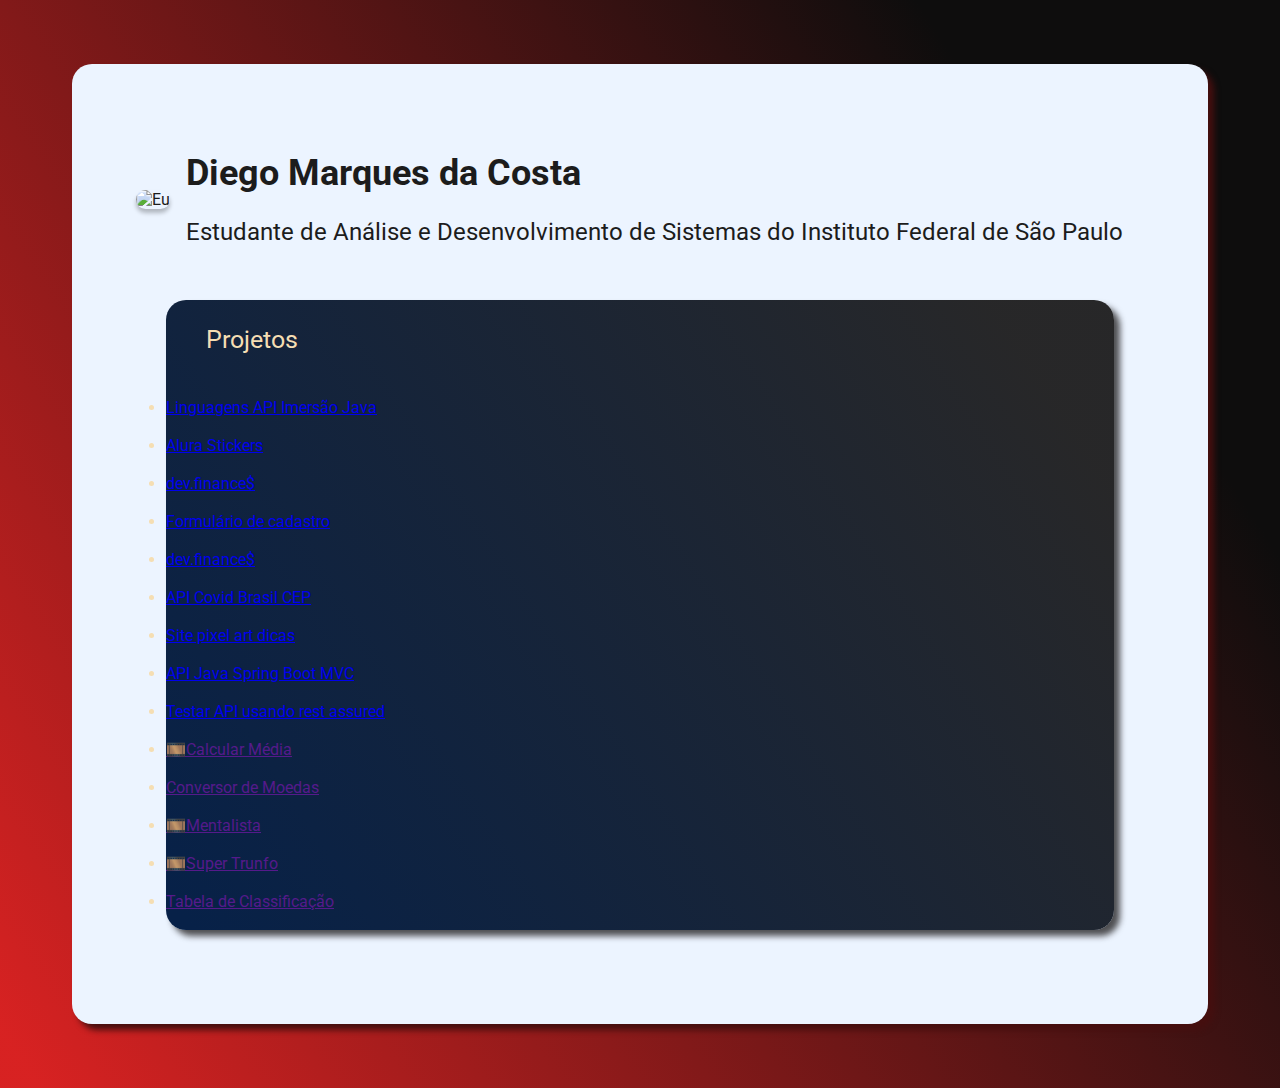
==== Portfólio/index.html @ 10d5497f "first commit" ====
<!DOCTYPE html>
<html lang="en">
<head>
    <meta charset="UTF-8">
    <meta http-equiv="X-UA-Compatible" content="IE=edge">
    <meta name="viewport" content="width=device-width, initial-scale=1.0">
    <link rel="stylesheet" href="style.css">
    <title>Diego Marques da Costa</title>
</head>
<body>
    <div class="container">
        <header class="perfil">
            <img class="perfil-foto" src="https://media-exp1.licdn.com/dms/image/C4D03AQFu1Iyw-JPT3g/profile-displayphoto-shrink_800_800/0/1660010329982?e=1669248000&v=beta&t=h55Edr96QWofkH702CdRZgT4LxIBJjLZANot6O1zX2Y" alt="Eu">
            <div class="titulo">
                <h1>Diego Marques da Costa</h1>
                <h3>Estudante de Análise e Desenvolvimento de Sistemas do Instituto Federal de São Paulo</h2>
            </div>
        </header>

        <main class="projetos">
            <ul>Projetos</ul>
            <br>
            <li><a href="https://github.com/SASHIRl/linguagens-api">Linguagens API Imersão Java</a></li><br>
            <li><a href="https://github.com/SASHIRl/Alura-Stickers">Alura Stickers</a></li><br>
            <li><a href="https://sashirl.github.io/DW2A4/Atividades/A4/index">dev.finance$</a></li><br>
            <li><a href="https://sashirl.github.io/DW2A4/Atividades/A5/index">Formulário de cadastro</a></li><br>
            <li><a href="https://sashirl.github.io/DW2A4/Atividades/A4/index">dev.finance$</a></li><br>
            <li><a href="https://sashirl.github.io/DW2A4/Atividades/A6/index">API Covid Brasil CEP</a></li><br>
            <li><a href="https://dw-2-a4-silk.vercel.app/">Site pixel art dicas</a></li><br>
            <li><a href="https://github.com/SASHIRl/api-rest-java-spring-boot">API Java Spring Boot MVC</a></li><br>
            <li><a href="https://github.com/SASHIRl/API-test-using-rest-assured">Testar API usando rest assured</a></li><br>
            <li><a href="">🎞️Calcular Média</a></li><br>
            <li><a href="">Conversor de Moedas</a></li><br>
            <li><a href="">🎞️Mentalista</a></li><br>
            <li><a href="">🎞️Super Trunfo</a></li><br>
            <li><a href="">Tabela de Classificação</a></li><br>
        </main>
    </div>
    <script src="script.js"></script>
</body>
</html>
---- Portfólio/style.css ----
@import url('https://fonts.googleapis.com/css2?family=Roboto:wght@400;700&display=swap');

body {
    background: linear-gradient(236.85deg, #0e0d0d 18.26%, #d40e0eea 98.03%);
    font-family: 'Roboto', sans-serif;
}

.container {
    background: #ECF4FF;
    color: #1C1C1C;
    margin: 64px;
    border-radius: 20px;
    box-shadow: 6px 6px 6px #450f0f;
    padding: 64px;
}

.perfil {
    display:flex;
    align-items: center;
}

.perfil-foto {
    border-radius: 400px;
    max-height: 160px;
    box-shadow: 0px 4px 4px rgba(0, 0, 0, 0.25);
}

.titulo {
    margin-left: 16px;
}

.titulo h1 {
    font-weight: 700;
    font-size: 36px;
}

.titulo h3 {
    font-weight: 400;
    font-size: 24px;
}

.projetos {
    background: linear-gradient(236.85deg, #111010e5 9.26%, #072148 98.03%);
    margin: 30px;
    color: wheat;
    border-radius: 20px;
    display: flex;
    box-shadow: 6px 6px 6px #141212ba;
    flex-direction: column;
}

.projetos ul{
    display: flex;
    align-items: center;
    font-size: 25px;
}
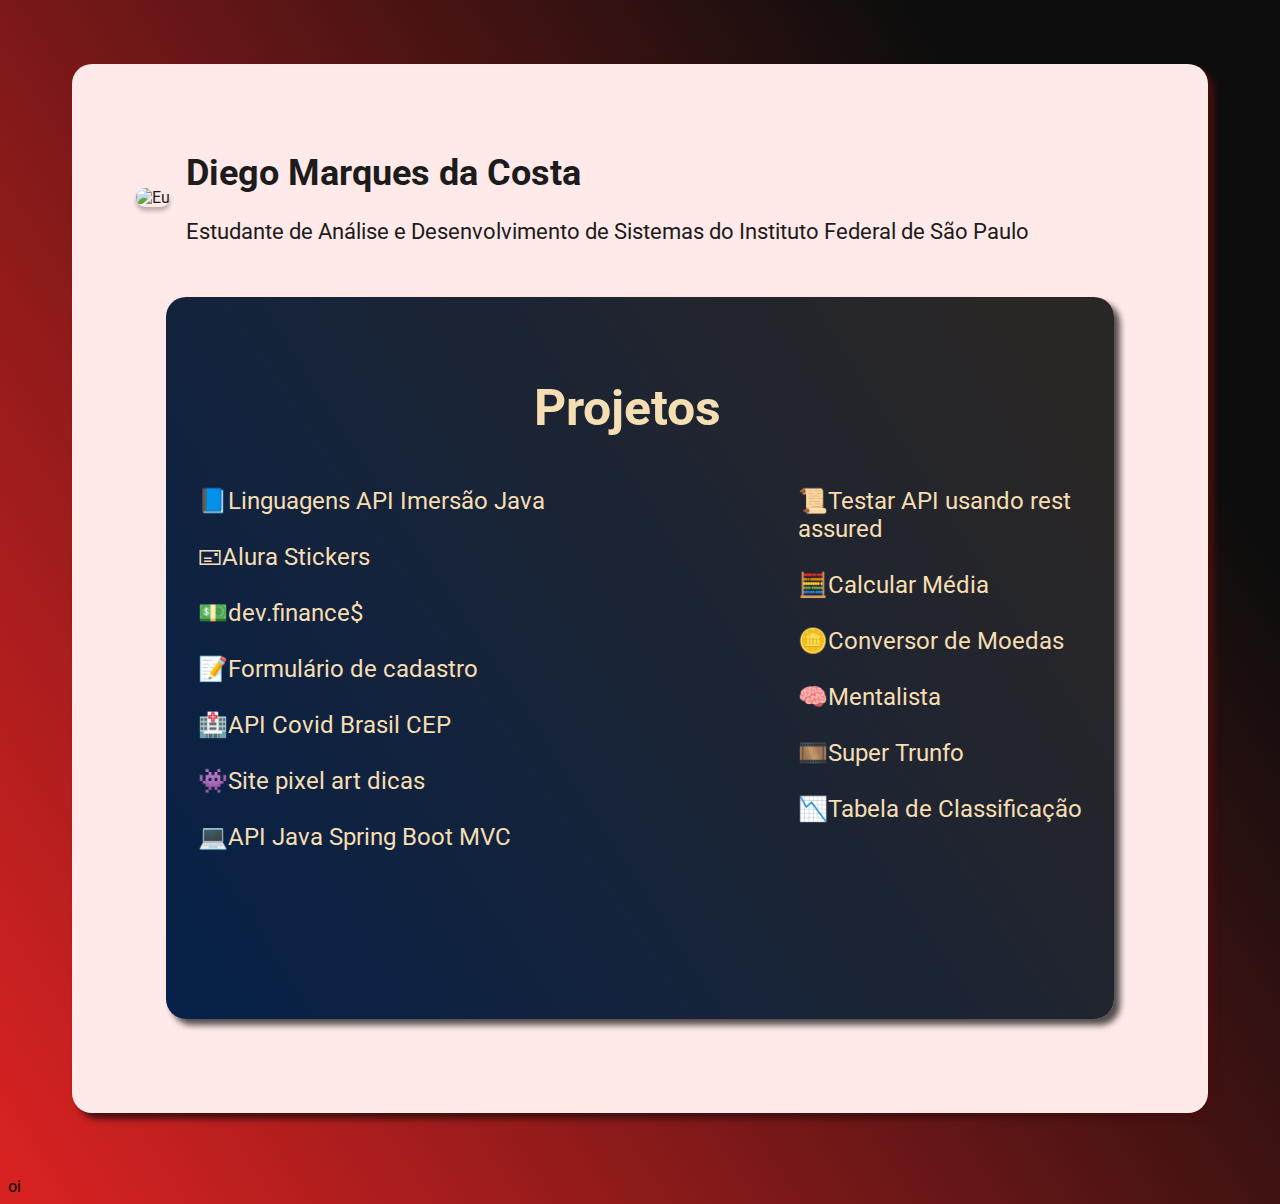
==== commit b945d8cf: "Atualização do portfólio" ====
--- a/Portfólio/index.html
+++ b/Portfólio/index.html
@@ -18,24 +18,27 @@
         </header>
 
         <main class="projetos">
-            <ul>Projetos</ul>
-            <br>
-            <li><a href="https://github.com/SASHIRl/linguagens-api">Linguagens API Imersão Java</a></li><br>
-            <li><a href="https://github.com/SASHIRl/Alura-Stickers">Alura Stickers</a></li><br>
-            <li><a href="https://sashirl.github.io/DW2A4/Atividades/A4/index">dev.finance$</a></li><br>
-            <li><a href="https://sashirl.github.io/DW2A4/Atividades/A5/index">Formulário de cadastro</a></li><br>
-            <li><a href="https://sashirl.github.io/DW2A4/Atividades/A4/index">dev.finance$</a></li><br>
-            <li><a href="https://sashirl.github.io/DW2A4/Atividades/A6/index">API Covid Brasil CEP</a></li><br>
-            <li><a href="https://dw-2-a4-silk.vercel.app/">Site pixel art dicas</a></li><br>
-            <li><a href="https://github.com/SASHIRl/api-rest-java-spring-boot">API Java Spring Boot MVC</a></li><br>
-            <li><a href="https://github.com/SASHIRl/API-test-using-rest-assured">Testar API usando rest assured</a></li><br>
-            <li><a href="">🎞️Calcular Média</a></li><br>
-            <li><a href="">Conversor de Moedas</a></li><br>
-            <li><a href="">🎞️Mentalista</a></li><br>
-            <li><a href="">🎞️Super Trunfo</a></li><br>
-            <li><a href="">Tabela de Classificação</a></li><br>
+            <ul class="projetos-titulo">Projetos</ul>
+            <div class="projetos-item">
+                <li><a href="https://github.com/SASHIRl/linguagens-api">📘Linguagens API Imersão Java</a></li><br>
+                <li><a href="https://github.com/SASHIRl/Alura-Stickers">🖃Alura Stickers</a></li><br>
+                <li><a href="https://sashirl.github.io/DW2A4/Atividades/A4/index">💵dev.finance$</a></li><br>
+                <li><a href="https://sashirl.github.io/DW2A4/Atividades/A5/index">📝Formulário de cadastro</a></li><br>
+                <li><a href="https://sashirl.github.io/DW2A4/Atividades/A6/index">🏥API Covid Brasil CEP</a></li><br>
+                <li><a href="https://dw-2-a4-silk.vercel.app/">👾Site pixel art dicas</a></li><br>
+                <li><a href="https://github.com/SASHIRl/api-rest-java-spring-boot">💻API Java Spring Boot MVC</a></li><br>
+            </div>
+            <div class="projetos-item2">
+                <li><a href="https://github.com/SASHIRl/API-test-using-rest-assured">📜Testar API usando rest assured</a></li><br>
+                <li><a href="">🧮Calcular Média</a></li><br>
+                <li><a href="">🪙Conversor de Moedas</a></li><br>
+                <li><a href="">🧠Mentalista</a></li><br>
+                <li><a href="">🎞️Super Trunfo</a></li><br>
+                <li><a href="">📉Tabela de Classificação</a></li><br>
+            </div>
         </main>
     </div>
+    <footer>oi</footer>
     <script src="script.js"></script>
 </body>
 </html>--- a/Portfólio/style.css
+++ b/Portfólio/style.css
@@ -6,7 +6,7 @@
 }
 
 .container {
-    background: #ECF4FF;
+    background: #ffe9e9;
     color: #1C1C1C;
     margin: 64px;
     border-radius: 20px;
@@ -44,13 +44,49 @@
     margin: 30px;
     color: wheat;
     border-radius: 20px;
+    padding: 32px;
     display: flex;
     box-shadow: 6px 6px 6px #141212ba;
     flex-direction: column;
+
 }
 
-.projetos ul{
-    display: flex;
+.projetos-titulo{
+    list-style: none;
     align-items: center;
-    font-size: 25px;
-}+    font-weight: 700;
+    font-size: 50px;
+    text-align: center;
+    margin-right: 65px;
+}
+
+.titulo h3 {
+    font-size: 22.49999904px;
+}
+
+.projetos-item {
+    list-style-type: none;
+    font-weight: 400;
+    font-size: 24px;
+    line-height: 28px;
+    height: 0px;
+}
+
+.projetos-item2 {
+    list-style-type: none;
+    font-weight: 400;
+    font-size: 24px;
+    margin-left: 600px;
+    line-height: 28px;
+    height: 500px;
+}
+
+.projetos-item a {
+    color: wheat;
+    text-decoration: none;
+}
+
+.projetos-item2 a {
+    color: wheat;
+    text-decoration: none;
+}
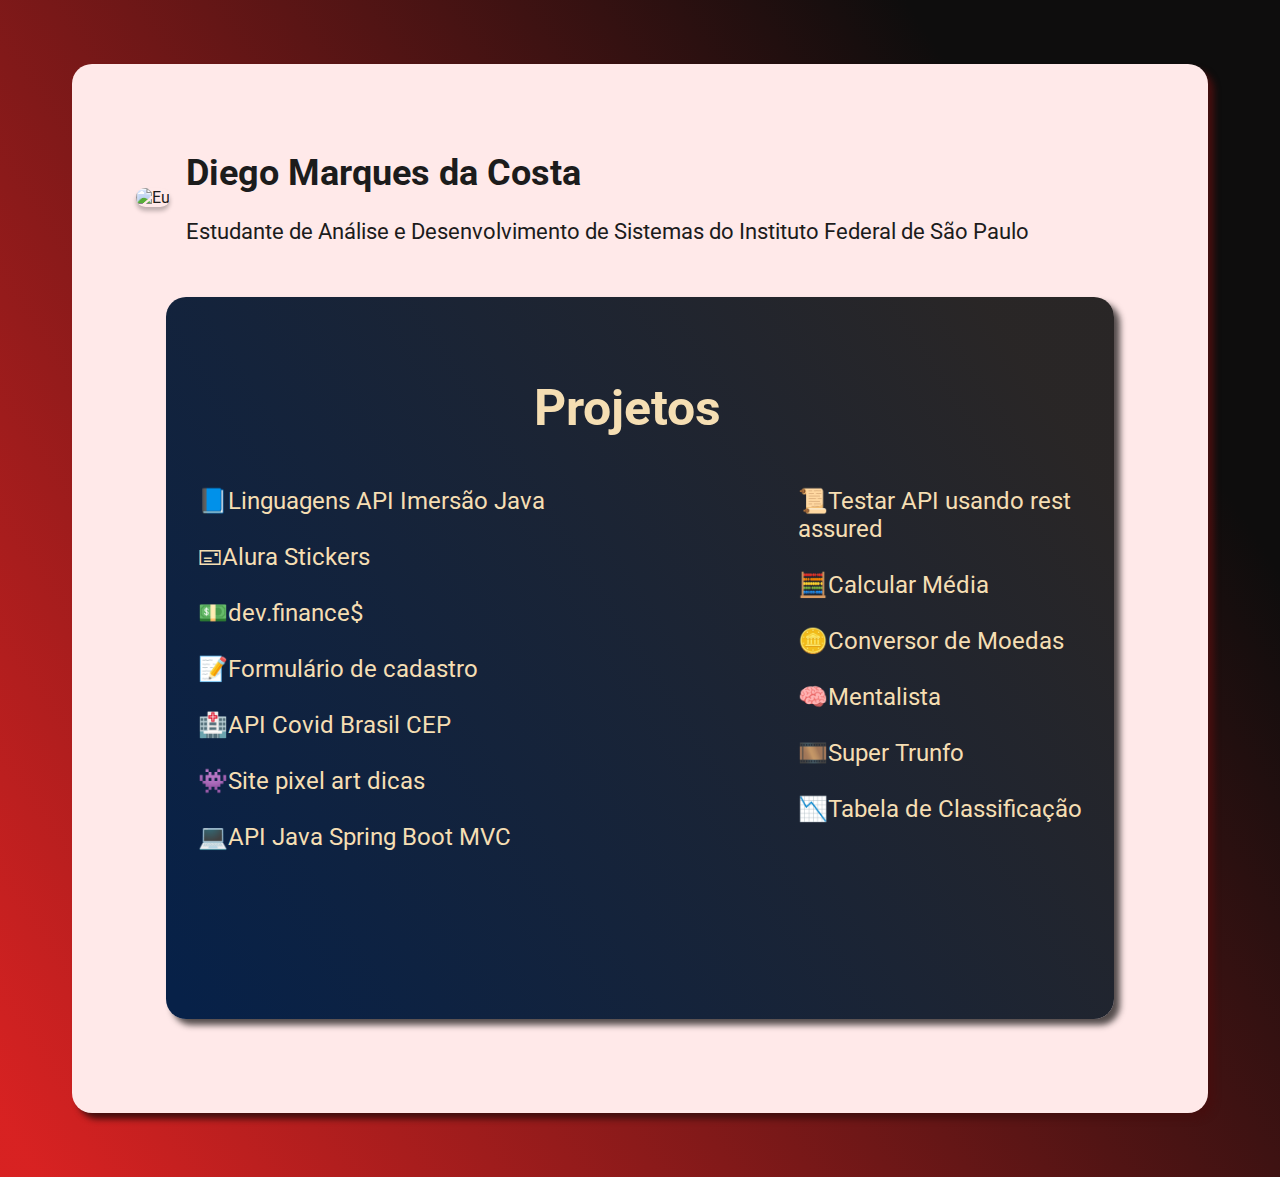
==== commit 3fbd8ab7: "Atualização dos links" ====
--- a/Portfólio/index.html
+++ b/Portfólio/index.html
@@ -30,15 +30,14 @@
             </div>
             <div class="projetos-item2">
                 <li><a href="https://github.com/SASHIRl/API-test-using-rest-assured">📜Testar API usando rest assured</a></li><br>
-                <li><a href="">🧮Calcular Média</a></li><br>
-                <li><a href="">🪙Conversor de Moedas</a></li><br>
-                <li><a href="">🧠Mentalista</a></li><br>
-                <li><a href="">🎞️Super Trunfo</a></li><br>
-                <li><a href="">📉Tabela de Classificação</a></li><br>
+                <li><a href="https://sashirl.github.io/Imersao-Dev-JavaScript/Calcular%20Média/index.html">🧮Calcular Média</a></li><br>
+                <li><a href="https://sashirl.github.io/Imersao-Dev-JavaScript/Conversor%20de%20Moedas/index.html">🪙Conversor de Moedas</a></li><br>
+                <li><a href="https://sashirl.github.io/Imersao-Dev-JavaScript/Mentalista/index.html">🧠Mentalista</a></li><br>
+                <li><a href="https://sashirl.github.io/Imersao-Dev-JavaScript/Super%20Trunfo/index.html">🎞️Super Trunfo</a></li><br>
+                <li><a href="https://sashirl.github.io/Imersao-Dev-JavaScript/Tabela%20de%20Classificação/index.html">📉Tabela de Classificação</a></li><br>
             </div>
         </main>
     </div>
-    <footer>oi</footer>
     <script src="script.js"></script>
 </body>
 </html>